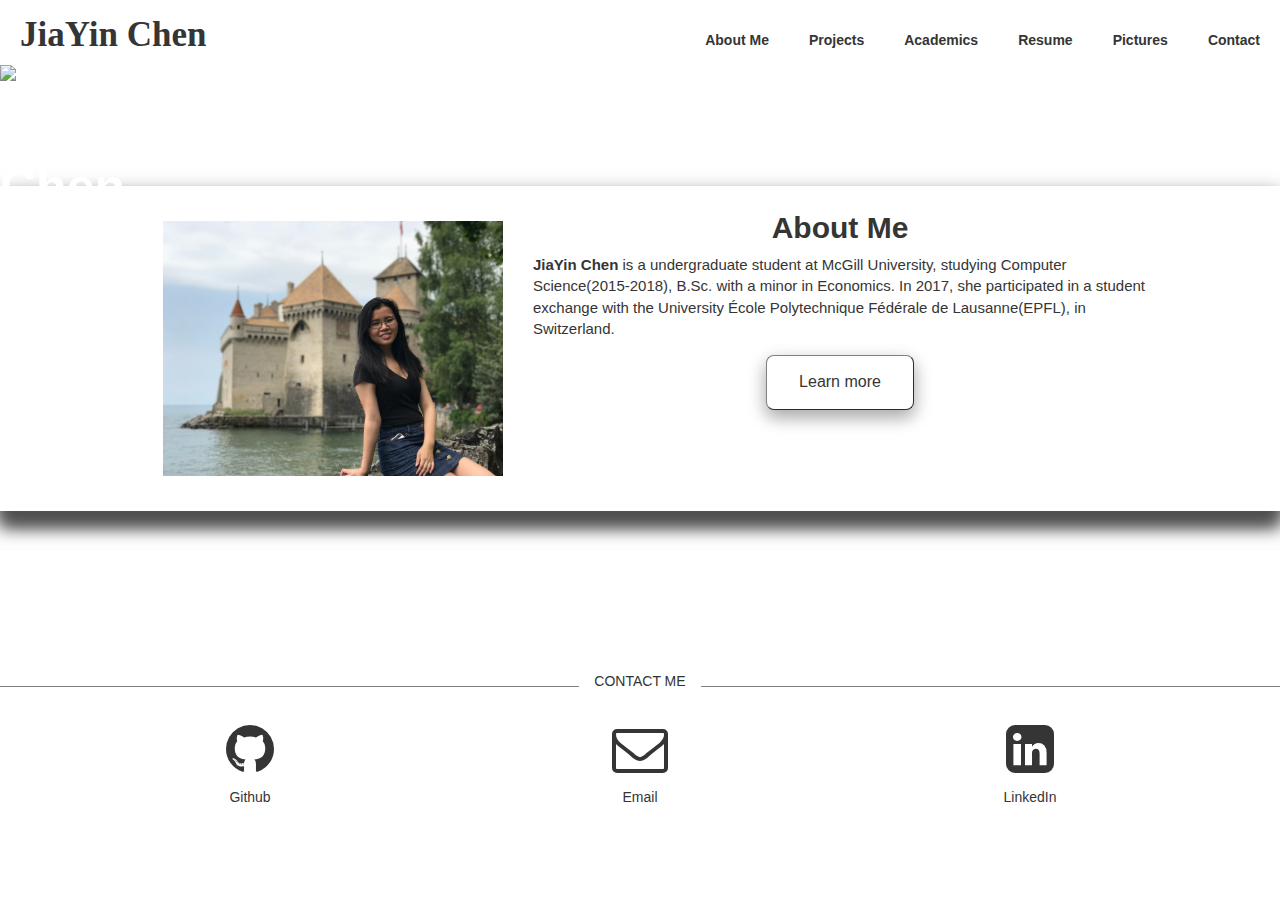
==== index.html @ 9209a669 "added index page" ====
<!DOCTYPE html>
<html>
<style>
mark{
  background-image: url(white_bg.jpg);
  padding: 20px;
  margin:20px;
  text-align:center;
  width:50%;
  position:relative;
  background-size: 100px 100px;
} 
myName{
  font-size:35px;
  font-weight:bold;
  color: #353535;
  font-family:'Brush Script MT',cursive;
  display:inline-block;
  padding-left:20px;
  padding-top:10px;}

txtOnImg{
  position:absolute;
  text-align: center;
  vertical-align: middle;
  color:white;
  font-size:50px;
  font-family:'Geneva',sans-serif;
  font-weight: bold;
}
</style>



<head>
  <link rel="stylesheet" type"text/css" href="myStyle.css">
  <script src="https://use.fontawesome.com/328c9f9740.js"></script>
  <link href="https://maxcdn.bootstrapcdn.com/font-awesome/4.7.0/css/font-awesome.min.css" rel="stylesheet"/>
  <link href="https://maxcdn.bootstrapcdn.com/bootstrap/3.3.7/css/bootstrap.min.css" rel="stylesheet"/>
  <title>My Personal Website</title>
  
</head>
<div>
    <ul id="main_nav">
      <li><a href="aboutMe.html#contact" >Contact</a></li>
      <li><a href="pictures.html" >Pictures</a></li>
      <li><a href="myCV.html" target="_blank">Resume</a></li>
      <li><a href="academics.html" >Academics</a></li>
      <li><a href="myCodes.html">Projects</a></li>
      <li><a href="aboutMe.html#aboutme">About Me</a></li>
      <li style="float:left;padding-top: 0px; padding-bottom:0px;"><myName>    JiaYin Chen</myName></li>
    </ul>
</div>
<body>
<div class="topImg">
  <!--<img class="fit" src="bern.jpg" alt=""/>-->
  <div class="textOnImg" >
   &nbsp;JiaYin Chen&nbsp;
  </div>
  <img class="img-responsive" style="padding-top:65px" src="bern.jpg">
</div> 


<div class="aboutMe-container" >                
    <div class="aboutMe-thumb"><img src="jiayinchen.jpg" id="aboutme"/></div>
    <div class="aboutMe-content" id="aboutme">
        <center><h3 class="aboutMe-title">About Me</h3></center>
        <p><b>JiaYin Chen</b> is a undergraduate student at McGill University, studying Computer Science(2015-2018), B.Sc. with a minor in Economics. In 2017, she participated in a student exchange with the University École Polytechnique Fédérale de Lausanne(EPFL), in Switzerland.<br> <center><button class="butn"><a href="aboutMe.html">Learn more</a></button></center></p>
    </div>
</div>


<div>
<br>
<br>
<br>
</div>
<div class="contactMe_hr">
  <span> <p style="font-family: 'Geneva',sans-serif;" id="contact">CONTACT ME</p></span>
</div>
<br>

<section>
    <div class="container">
        <div class="row">
            <div class="col-md-4 text-center">
                <a href="https://github.com/jchen66"><p><i class="fa fa-github fa-4x"></i></p>
                Github</a>
            </div>
            <div class="col-md-4 text-center">
                <a href = "mailto:jiayin.chen66@gmail.com"><p><i class="fa fa-envelope-o fa-4x"></i></p>
                Email</a>
            </div>
            <div class="col-md-4 text-center">
              <a href = "mailto:jiayin.chen66@gmail.com"><p><i class="fa fa-linkedin-square fa-4x"></i></p>
              LinkedIn</a>
            </div>
        </div><!--end row-->
    </div><!--end container-->
    <br>
    <br>
</section>

</body>
</html>
---- myStyle.css ----
html,body{
	
	font-weight:300;
	line-height:1.5;
	flex-direction: row;
	min-width:100%;
}

body{
	font-family:'Geneva',sans-serif;
	color:grey;
	background-image: url(paper.jpg);
	background-size:cover;
	background-position:center top;
	margin:0;

}


.topNav{
	position:fixed;
  border-style: hidden hidden double hidden;
  align-content: right;

}

.topNav a{
}

.topNav h2{
	font-family:'Geneva',sans-serif;
	padding-left:20px;

}

#main_nav{
	z-index:1;
	list-style-type: none;
	margin:0;
	padding:0;
	overflow:hidden;
	background-color:white;
	float:left;
	width:100%;
	top:0;
	position:fixed;
	color:black;
	border-color:#af844b;
}

li{
	float: right;
	display:inline-block;
	color:grey;
}
li a{
	display:inline-block;
	text-align:center;
	padding-top: 30px;
	padding-bottom:15px;
	padding-left:20px;
	padding-right:20px;
	text-decoration: none;
	color:black;
	font-weight:bold;
}

li a:hover{
	color:black;
	cursor:pointer;
	border-color:#af844b;

}

#content{
	padding:20px;
	margin-top:55px;
	background-color: white;
}

#footnote{
	
}
.dropbtn{
	background-color:white;
	color:grey;
	padding:16px;
	font-size:16px;
	border:none;
	cursor:pointer;
}

.dropdown{
	position:relative;
	display:inline-block;
}
.dropdown-content{
	display:none;
	position:absolute;
	box-shadow: 0px 8px 16px 0px rgba(0,0,0,0.2);	
	min-width:160px;
	z-index:1;
	
}
.dropdown-content a{
	color:black;
	background-color:white;
	padding:12px 16px;
	display:block;
}
.dropdown-content a:hover {
	background-color:#f1f1f1;
	color:black;
}
.dropdown:hover .dropdown-content{
	display:block;
}
.dropdown:hover .dropbtn{
	background-color:#f1f1f1;
}

a{
	color:#353535;
	text-align:center;
	text-decoration:none;
	font-family:'Geneva',sans-serif;
}
a:link{
	color:#353535;
	background-color:white;
	text-align:center;
	text-decoration:initial;
}
a:visited{
	color:#353535;
	background-color:white;
	text-align:center;
	text-decoration:initial;
}
a:hover{
	color:black;
	text-align:center;
	text-decoration:initial;
}


.button{
	background-color: white;
	border-radius:8px;
	border-color:grey;
	border-width:0.5px;
	text-align:center;
	padding:15px 32px;
	text-decoration:none;
	font-size:16px;
	transition: all 0.5s;
	cursor:pointer;
	margin:5px;
}

.button span:hover{
	cursor:pointer;
	background-color:#c8a87e;
	border-color:#af844b;
	display:inline-block;
	position:relative;
	transition:0.5s;
	content:'>>';
}

.button span:after{
	content: '>>';
	position:absolute;
	opacity:0;
	top:0;
	right:-20px;
	transition:0.5s;
}

.fit{
	margin-top:70px;
	max-width:100%;
	max-height:100%;
	border-image-repeat: no-repeat;
	vertical-align: middle;
}
.topImg {
    position: relative;
    display: inline-block;
}
.textOnImg {
    position: absolute;    
    height: 100%;
    font-size:50px;
    font-family:'Geneva',sans-serif;
    font-weight: bold;
    text-align: center;    
    width: 100%;
    color:white;
    text-decoration:underline;

}
.textOnImg:before {
   content: '';
   display: inline-block;
   height: 100%;
   vertical-align: middle;

}
h4 {
   display: inline-block;
   font-size: 20px; /*or whatever you want*/
   color: #FFF;   
}
img {
	padding-top:60px;
  display: block;
  max-width: 100%;
  height: auto;
}

#intro_img{
	width:100%;
	max-height: 100%;
	position:relative;
	padding:0;
	margin:0;
	text-align:center;
	object-fit: contain;
	  text-align: center;
  vertical-align: middle;
  color:white;
  font-size:50px;
  font-family:'Geneva',sans-serif;
  font-weight: bold;
  background-image: url("bern.jpg");
  background-repeat: no-repeat;
  background-size:cover;
}

txtOnImg{
  position:absolute;
  text-align: center;
  vertical-align: middle;
  color:white;
  font-size:50px;
  font-family:'Geneva',sans-serif;
  font-weight: bold;
}

h2{
	position:absolute;
	width:100%;
}

.butn{
	background-color: white;
	border-radius:8px;
	border-color:grey;
	border-width:0.5px;
	text-align:center;
	padding:15px 32px;
	text-decoration:none;
	font-size:16px;
	transition: all 0.5s;
	cursor:pointer;
	margin:5px;
	box-shadow: 0 8px 16px 0 rgba(0,0,0,0.2), 0 6px 20px 0 rgba(0,0,0,0.19);
}

.butn span:hover{
	cursor:pointer;
	background-color:#c8a87e;
	border-color:#af844b;
	display:inline-block;
	position:relative;
	transition:0.5s;
	content:'>>';
}

.butn span:after{
	content: '>>';
	position:absolute;
	opacity:0;
	top:0;
	right:-20px;
	transition:0.5s;
}

.holder{
	width:auto;
	display:inline-block;
}

.holder img{
	max-width:30%;
	height:auto;
}
img{
	vertical-align:middle;
}

.self-intro{
	color:white;
	font-size:15px;
	font-family:'Geneva',sans-serif;
	color:#353535;
	box-shadow: 0 16px 16px 0 #4F4F4F, 0 10px 20px 0 #4F4F4F;
	display:inline-block;
	text-align:center;
}

.contactMe_hr {
    display: block;
    text-align: center;
    overflow: hidden;
    white-space: nowrap; 
}

.contactMe_hr > span {
    position: relative;
    display: inline-block;
}

.contactMe_hr > span:before,
.contactMe_hr > span:after {
    content: "";
    position: absolute;
    top: 50%;
    width: 9999px;
    height: 1px;
    background: grey;
}

.contactMe_hr > span:before {
    right: 100%;
    margin-right: 15px;
}

.contactMe_hr > span:after {
    left: 100%;
    margin-left: 15px;
}
.footer{
	display:inline;
	width:100%;
	margin-left:auto;
	margin-right:auto;

}
.contactInfo{
	text-align:center;
	padding-left:50px;
	padding-right:50px;
}

.contactInfo a{
	color:#353535 ;
	font-size:16px;
	font-family:'Geneva',sans-serif;

	vertical-align: center;
	display:inline-block;
	text-align:center;
}

.contactInfo a:hover{
	border-bottom: 0.5px dotted #353535;
	text-decoration:none;
}
.col-md-4 text-center a{
	color:#353535 ;
	font-size:16px;
	font-family:'Geneva',sans-serif;
}

.col-md-4 text-center a:hover{
	border-bottom: 0.5px dotted #353535;
	text-decoration:none;
}

.project_summary{
	padding-top: 30px;
	padding-bottom: 30px;
	padding-left:30px;
	padding-right:30px;
	float:left;
	width:35%;


}

.post-container {
    margin-top:60px;  
    margin-right:200px;
    margin-left:200px;
    margin-bottom:50px;
    border: 5px solid white;
    overflow: auto;
    box-shadow: 0 16px 16px 0 #4F4F4F, 0 10px 20px 0 #4F4F4F;
    font-family:'Geneva',sans-serif;
	color:#353535;
}
.post-thumb {
    float: left;
}
.post-thumb img {
    display: block;
    max-height:300px;
    max-width:300px;
    padding:10px;
    width: auto;
    height:auto;
}
.post-content {
    margin-left: 230px;
    font-family:'Geneva',sans-serif;
}
.post-title {
    font-weight: bold;
    font-size: 25;
    padding: 12px;
    background: #ccc;
    font-family:'Geneva',sans-serif;
}

.project-header{
	font-weight:bold;
	font-size:50px;
  	font-family:'Geneva',sans-serif;
  	color:#353535;
  	text-align: center;
  	padding-top:135px;
  	margin-bottom:50px;
}
.hashtag{
	background-color:;
	color:;
	font-family:;
	border:;
}
.lookCode{
	background-color: white;
	border-radius:8px;
	border-color:grey;
	border-width:0.5px;
	text-align:center;
	padding:8px;
	text-decoration:none;
	font-size:14px;
	transition: all 0.5s;
	cursor:pointer;
	margin:5px;
	box-shadow: 0 8px 16px 0 rgba(0,0,0,0.2), 0 6px 20px 0 rgba(0,0,0,0.19);
	margin-right:100px;
	margin-bottom:20px;
}

.lookCode span:hover{
	cursor:pointer;
	background-color:#c8a87e;
	border-color:#af844b;
	display:inline-block;
	position:relative;
	transition:0.5s;
	content:'>>';
}

.lookCode span:after{
	content: '>>';
	position:absolute;
	opacity:0;
	top:0;
	right:-20px;
	transition:0.5s;
}

.cpright{
	text-align:center;
	font-size:12px;
	font-family:'Geneva',sans-serif;
	color:#353535;
}

.aboutMe-container {
    margin: 100px 0px 100px 0px;  
    padding-left:10%;
    padding-right:10%;
    border: 5px solid white;
    overflow: auto;
    font-size:15px;
	font-family:'Geneva',sans-serif;
	color:#353535;
	box-shadow: 0 16px 16px 0 #4F4F4F, 0 10px 20px 0 #4F4F4F;
}
.aboutMe-thumb {
    float: left
}
.aboutMe-thumb img {
    display: block;
    max-height:400px;
    max-width:400px;
    padding:30px;
    width: auto;
    height:auto;
}
.aboutMe-content {
    margin-left: 210px
}
.aboutMe-title {
    font-weight: bold;
    font-size: 200%
}
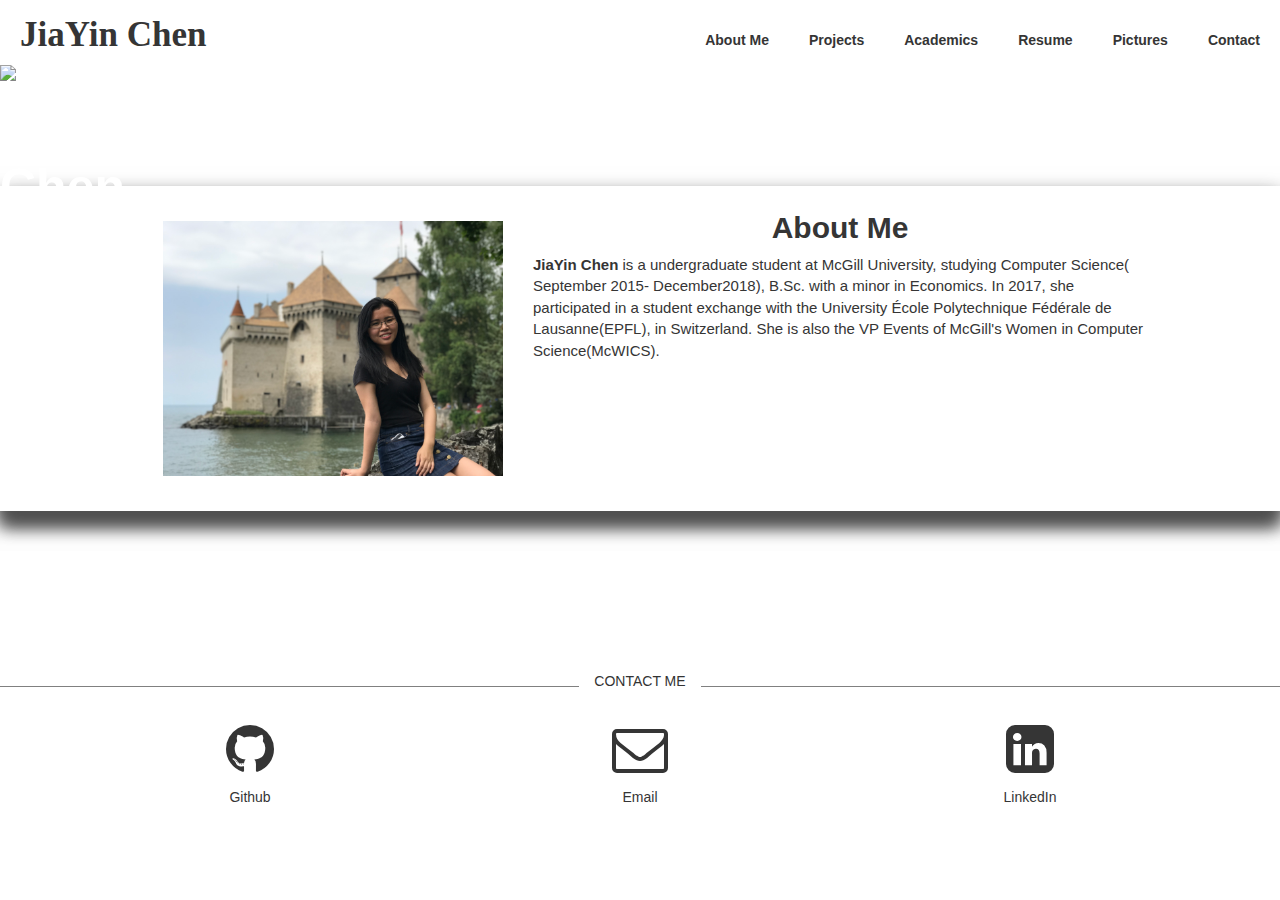
==== commit 40c2ce11: "updated CV" ====
--- a/index.html
+++ b/index.html
@@ -65,7 +65,7 @@
     <div class="aboutMe-thumb"><img src="jiayinchen.jpg" id="aboutme"/></div>
     <div class="aboutMe-content" id="aboutme">
         <center><h3 class="aboutMe-title">About Me</h3></center>
-        <p><b>JiaYin Chen</b> is a undergraduate student at McGill University, studying Computer Science(2015-2018), B.Sc. with a minor in Economics. In 2017, she participated in a student exchange with the University École Polytechnique Fédérale de Lausanne(EPFL), in Switzerland.<br> <center><button class="butn"><a href="aboutMe.html">Learn more</a></button></center></p>
+        <p><b>JiaYin Chen</b> is a undergraduate student at McGill University, studying Computer Science( September 2015- December2018), B.Sc. with a minor in Economics. In 2017, she participated in a student exchange with the University École Polytechnique Fédérale de Lausanne(EPFL), in Switzerland. She is also the VP Events of McGill's Women in Computer Science(McWICS). <br></p>
     </div>
 </div>
 
--- a/myStyle.css
+++ b/myStyle.css
@@ -511,3 +511,34 @@
     font-weight: bold;
     font-size: 200%
 }
+
+
+
+.school-container {
+    margin: 100px 0px 100px 0px;  
+    padding-left:10%;
+    padding-right:10%;
+    border: 5px solid white;
+    overflow: auto;
+    font-size:13px;
+	font-family:'Geneva',sans-serif;
+	color:#353535;
+}
+.school-thumb {
+    float: left
+}
+.school-thumb img {
+    display: block;
+    max-height:220px;
+    max-width:220px;
+    padding:30px;
+    width: auto;
+    height:auto;
+}
+.school-content {
+    margin-left: 250px;
+}
+.school-title {
+    font-weight: bold;
+    font-size: 20px;
+}
